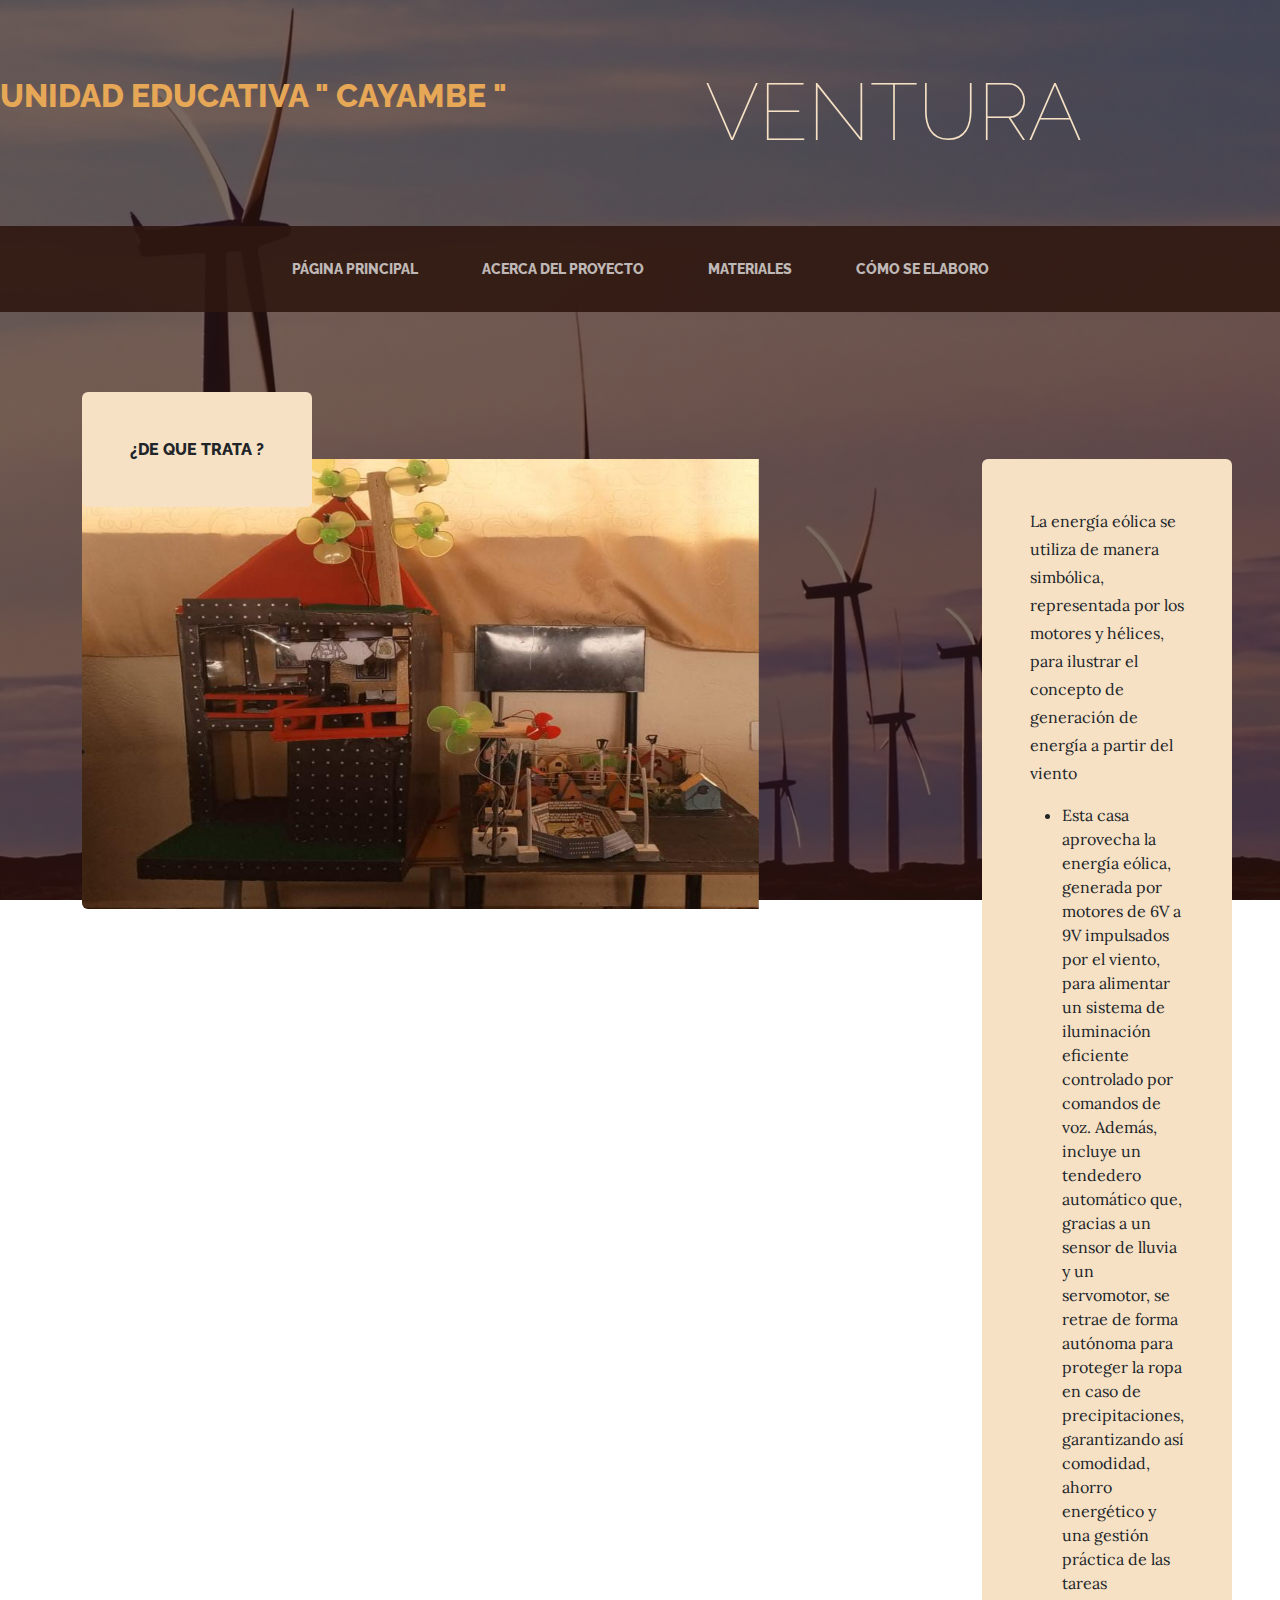
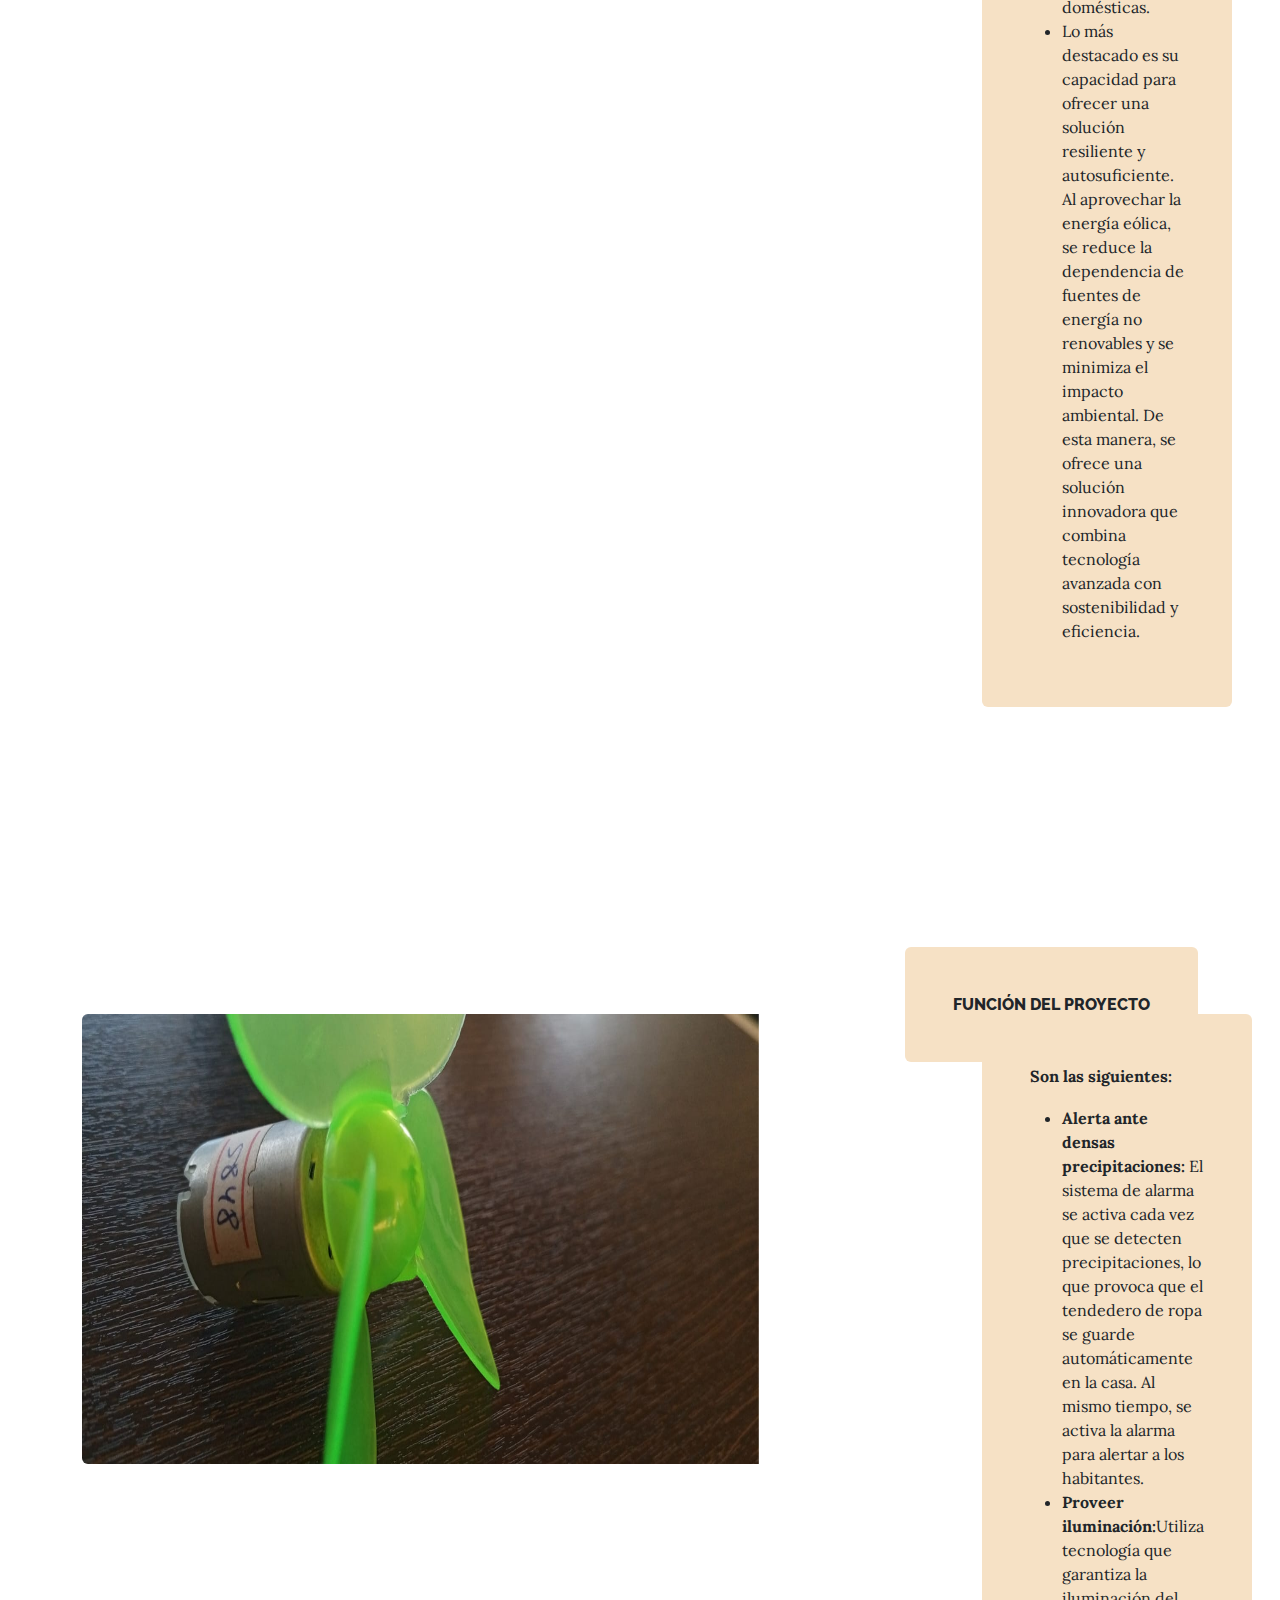
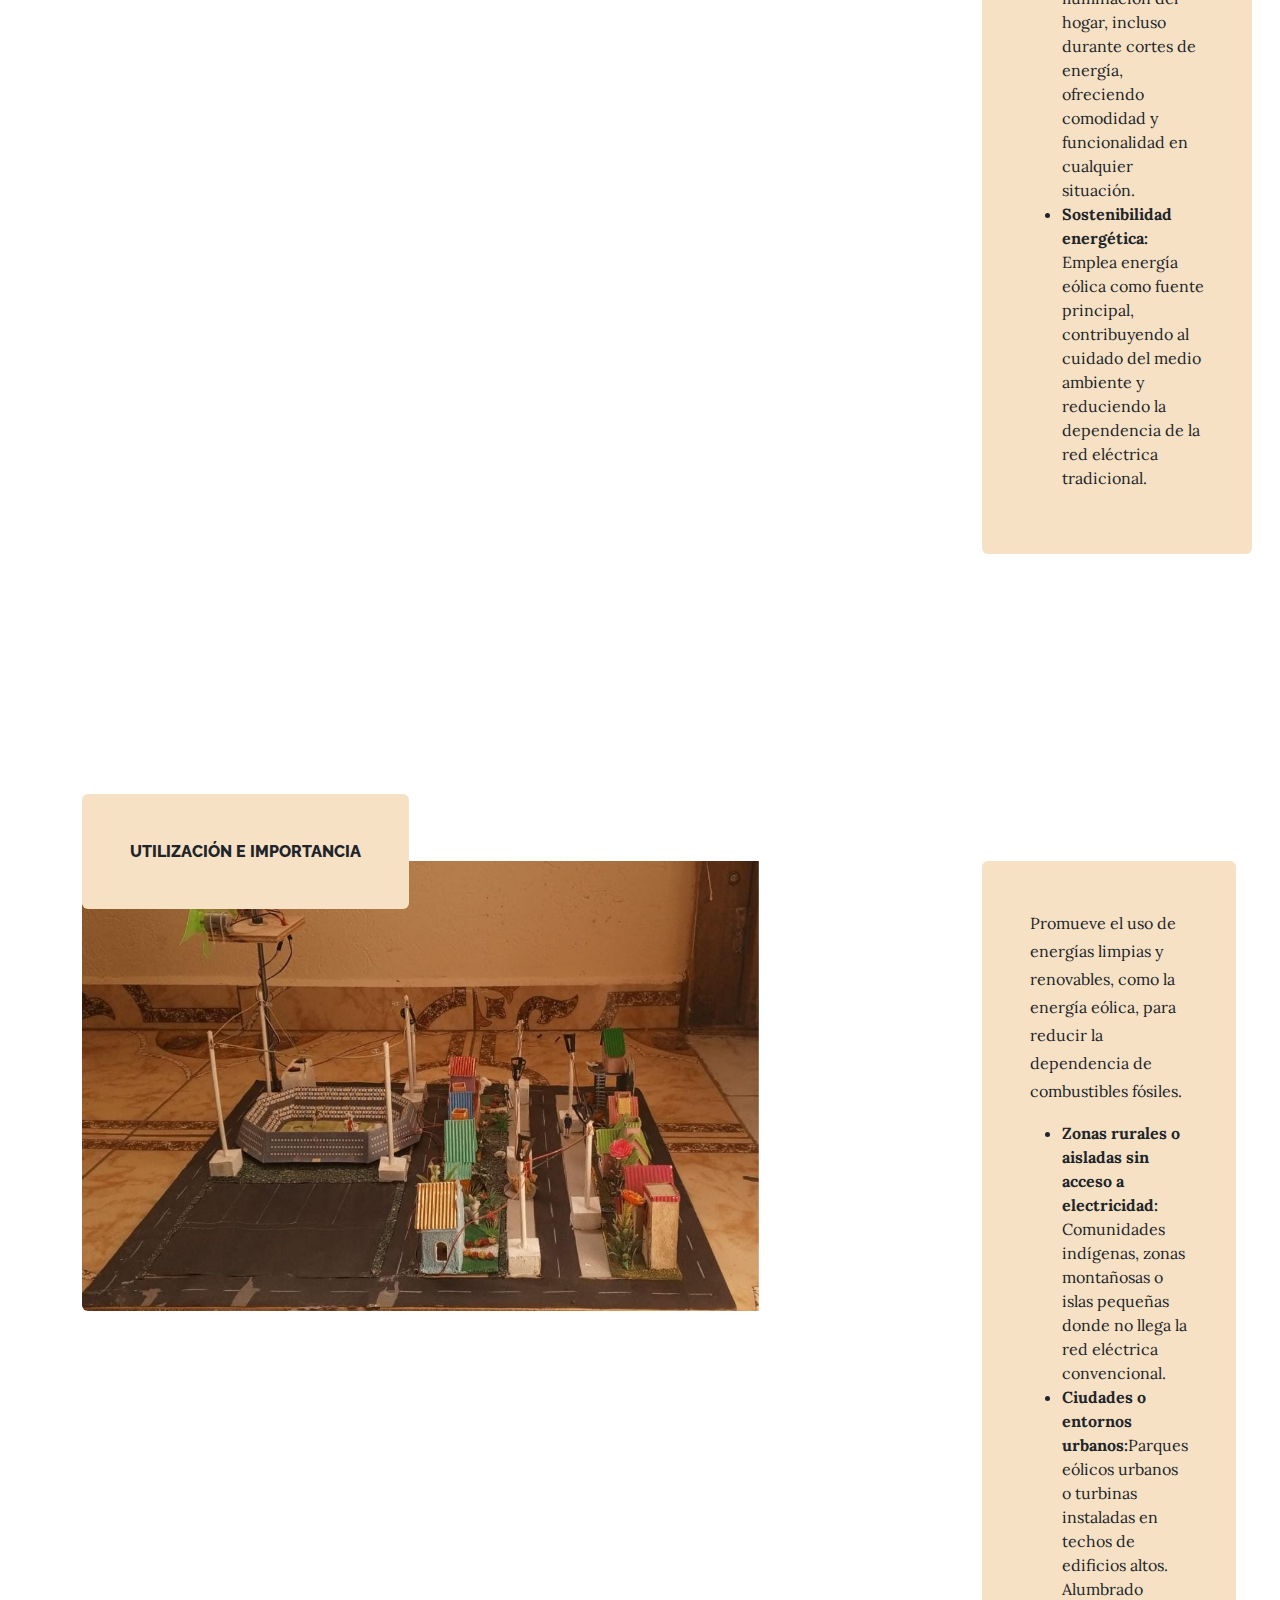
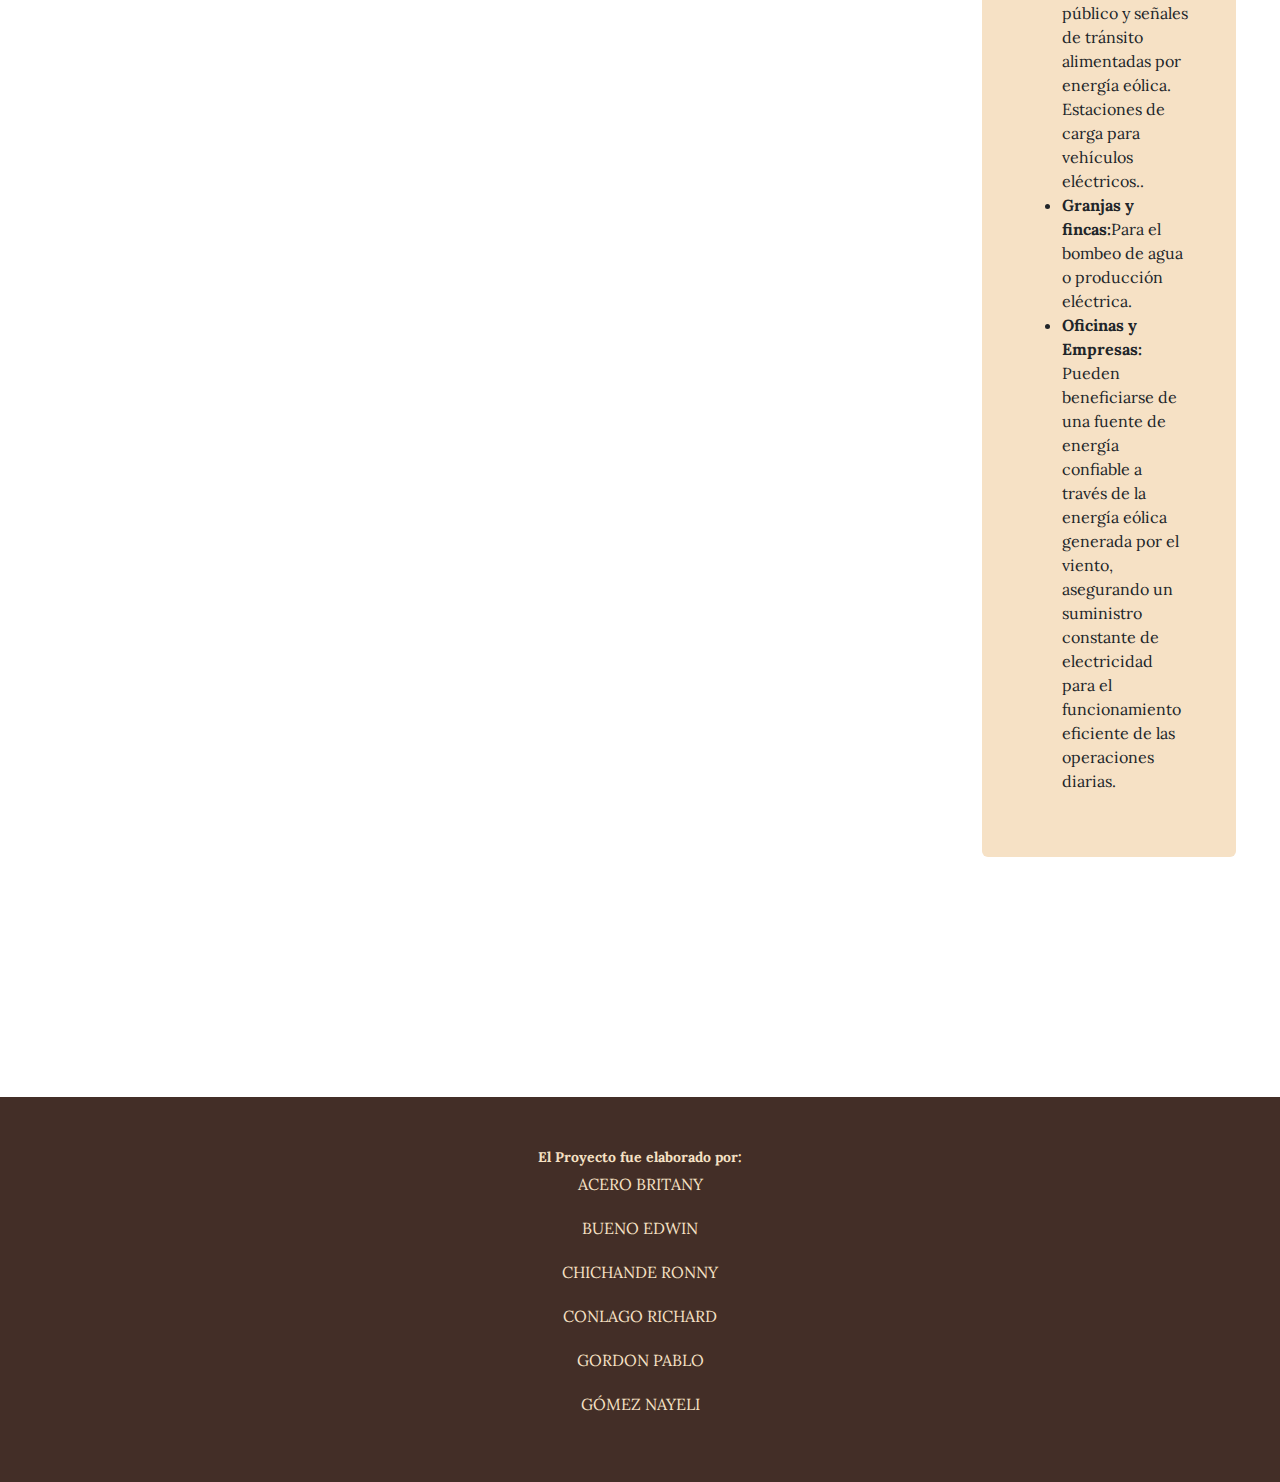
==== acercapro.html @ 174b5fbc "Add files via upload" ====
<!DOCTYPE html>
<html lang="en">
    <head>
        <meta charset="utf-8" />
        <meta name="viewport" content="width=device-width, initial-scale=1, shrink-to-fit=no" />
        <meta name="description" content="" />
        <meta name="author" content="" />
        <title>Acerca del proyecto</title>
        <link rel="icon" type="image/x-icon" href="assets/favicon.ico" />
        <!-- Google fonts-->
        <link href="https://fonts.googleapis.com/css?family=Raleway:100,100i,200,200i,300,300i,400,400i,500,500i,600,600i,700,700i,800,800i,900,900i" rel="stylesheet" />
        <link href="https://fonts.googleapis.com/css?family=Lora:400,400i,700,700i" rel="stylesheet" />
        <!-- Core theme CSS (includes Bootstrap)-->
        <link href="css/styles.css" rel="stylesheet" />
    </head>
    <body>
        <header>
            <h1 class="site-heading text-center text-faded d-none d-lg-block">
                
                <span class="site-heading-upper text-primary mb-3">UNIDAD EDUCATIVA " CAYAMBE "</span>
                <span class="site-heading-lower">VENTURA</span>
               
                
            </h1>
        </header>
        <!-- Navigation-->
        <nav class="navbar navbar-expand-lg navbar-dark py-lg-4" id="mainNav">
            <div class="container">
                <a class="navbar-brand text-uppercase fw-bold d-lg-none" href="index.html">Acerca del Proyecto</a>
                <button class="navbar-toggler" type="button" data-bs-toggle="collapse" data-bs-target="#navbarSupportedContent" aria-controls="navbarSupportedContent" aria-expanded="false" aria-label="Toggle navigation"><span class="navbar-toggler-icon"></span></button>
                <div class="collapse navbar-collapse" id="navbarSupportedContent">
                    <ul class="navbar-nav mx-auto">
                        <li class="nav-item px-lg-4"><a class="nav-link text-uppercase" href="index.html">Página Principal</a></li>
                        <li class="nav-item px-lg-4"><a class="nav-link text-uppercase" href="acercapro.html">Acerca del Proyecto</a></li>
                        <li class="nav-item px-lg-4"><a class="nav-link text-uppercase" href="materiales.html">Materiales</a></li>
                        <li class="nav-item px-lg-4"><a class="nav-link text-uppercase" href="elaboracion.html">Cómo se elaboro</a></li>
                    </ul>
                </div>
            </div>
        </nav>
        
        <section class="page-section">
            <div class="container">
                <div class="product-item">
                    <div class="product-item-title d-flex">
                        <div class="bg-faded p-5 d-flex me-auto rounded">
                            <h2 class="section-heading mb-0">
                                <span class="section-heading-upper">¿DE QUE TRATA ?</span>
                                
                            </h2>
                        </div>
                    </div>
                    <img class="product-item-img mx-auto d-flex rounded img-fluid mb-3 mb-lg-0" src="assets/img/casa terminada.jpg"..." />
                    <div class="product-item-description d-flex ms-auto">
                        <div class="bg-faded p-5 rounded"><p class="mb-0">
                            <p>La energía eólica se utiliza de manera simbólica, representada por los motores y hélices, para ilustrar el concepto de generación de energía a partir del viento
                                
                            </p> 
                           
                        <ul class="details">
                            
                            <p>
                            <li> Esta casa aprovecha la energía eólica, generada por motores de 6V a 9V impulsados por el viento, para alimentar un sistema de iluminación eficiente controlado por comandos de voz. Además, incluye un tendedero automático que, gracias a un sensor de lluvia y un servomotor, se retrae de forma autónoma para proteger la ropa en caso de precipitaciones, garantizando así comodidad, ahorro energético y una gestión práctica de las tareas domésticas.</li>                
                               <li>Lo más destacado es su capacidad para ofrecer una solución resiliente y autosuficiente. Al aprovechar la energía eólica, se reduce la dependencia de fuentes de energía no renovables y se minimiza el impacto ambiental. De esta manera, se ofrece una solución innovadora que combina tecnología avanzada con sostenibilidad y eficiencia.
                            </li>
                        </ul></div>
                </div>
            </div>
        </section>
        <section class="page-section">
            <div class="container">
                <div class="product-item">
                    <div class="product-item-title d-flex">
                        <div class="bg-faded p-5 d-flex ms-auto rounded">
                            <h2 class="section-heading mb-0">
                                <span class="section-heading-upper">FUNCIÓN DEL PROYECTO</span>
                            </h2>
                        </div>
                    </div>
                    <img class="product-item-img mx-auto d-flex rounded img-fluid mb-3 mb-lg-0" src="assets/img/vu.jpeg" alt="..." />
                    <div class="product-item-description d-flex me-auto">
                        <div class="bg-faded p-5 rounded"><p class="mb-0"><p><strong> Son las siguientes:</strong></p>
                            
                            <ul class="details">
                                <li><strong>Alerta ante  densas precipitaciones:</strong> El sistema de alarma se activa cada vez que se detecten precipitaciones, lo que provoca que el tendedero de ropa se guarde automáticamente en la casa. Al mismo tiempo, se activa la alarma para alertar a los habitantes.</li>
                                <li><strong> Proveer iluminación:</strong>Utiliza tecnología que garantiza la iluminación del hogar, incluso durante cortes de energía, ofreciendo comodidad y funcionalidad en cualquier situación.</li>
                                <li><strong> Sostenibilidad energética:</strong> Emplea energía eólica como fuente principal, contribuyendo al cuidado del medio ambiente y reduciendo la dependencia de la red eléctrica tradicional.</li>
                            </ul>
                </div>
            </div>
        </section>
        <section class="page-section">
            <div class="container">
                <div class="product-item">
                    <div class="product-item-title d-flex">
                        <div class="bg-faded p-5 d-flex me-auto rounded">
                            <h2 class="section-heading mb-0">
                                <span class="section-heading-upper">UTILIZACIÓN E IMPORTANCIA</span>
                                
                            </h2>
                        </div>
                    </div>
                    <img class="product-item-img mx-auto d-flex rounded img-fluid mb-3 mb-lg-0" src="assets/img/ciudadma.jpeg" alt="..." />
                    <div class="product-item-description d-flex ms-auto">
                        <div class="bg-faded p-5 rounded"><p class="mb-0">
                            <p> Promueve el uso de energías limpias y renovables, como la energía eólica, para reducir la dependencia de combustibles fósiles.</p> 
                           
                        <ul class="details">
                            
                        <li><strong> Zonas rurales o aisladas sin acceso a electricidad: </strong> Comunidades indígenas, zonas montañosas o islas pequeñas donde no llega la red eléctrica convencional.
</li>
             <li> <strong> Ciudades o entornos urbanos:</strong>Parques eólicos urbanos o turbinas instaladas en techos de edificios altos.
                Alumbrado público y señales de tránsito alimentadas por energía eólica.
                
                Estaciones de carga para vehículos eléctricos..</li>
<li>  <strong> Granjas y fincas:</strong>Para  el bombeo de agua o producción eléctrica.</li>
        
<li><strong>  Oficinas y Empresas:</strong> Pueden beneficiarse de una fuente de energía confiable a través de la energía eólica generada por el viento, asegurando un suministro constante de electricidad para el funcionamiento eficiente de las operaciones diarias.</li>
</li>


</ul></div>
                </div>
            </div>
        </section>
        
        
        <footer class="footer text-faded text-center py-5">
            <div class="container"><p class="m-0 small"><strong>El Proyecto fue elaborado por:</strong><p>  ACERO BRITANY</p>

              <p> BUENO EDWIN </p>
                
                <p>CHICHANDE RONNY</p>
                
               <p> CONLAGO RICHARD</p>
                
                <p>GORDON PABLO</p>
                
                <p>GÓMEZ NAYELI</p></div>
        </footer>
        <!-- Bootstrap core JS-->
        <script src="https://cdn.jsdelivr.net/npm/bootstrap@5.2.3/dist/js/bootstrap.bundle.min.js"></script>
        <!-- Core theme JS-->
        <script src="js/scripts.js"></script>
    </body>
</html>
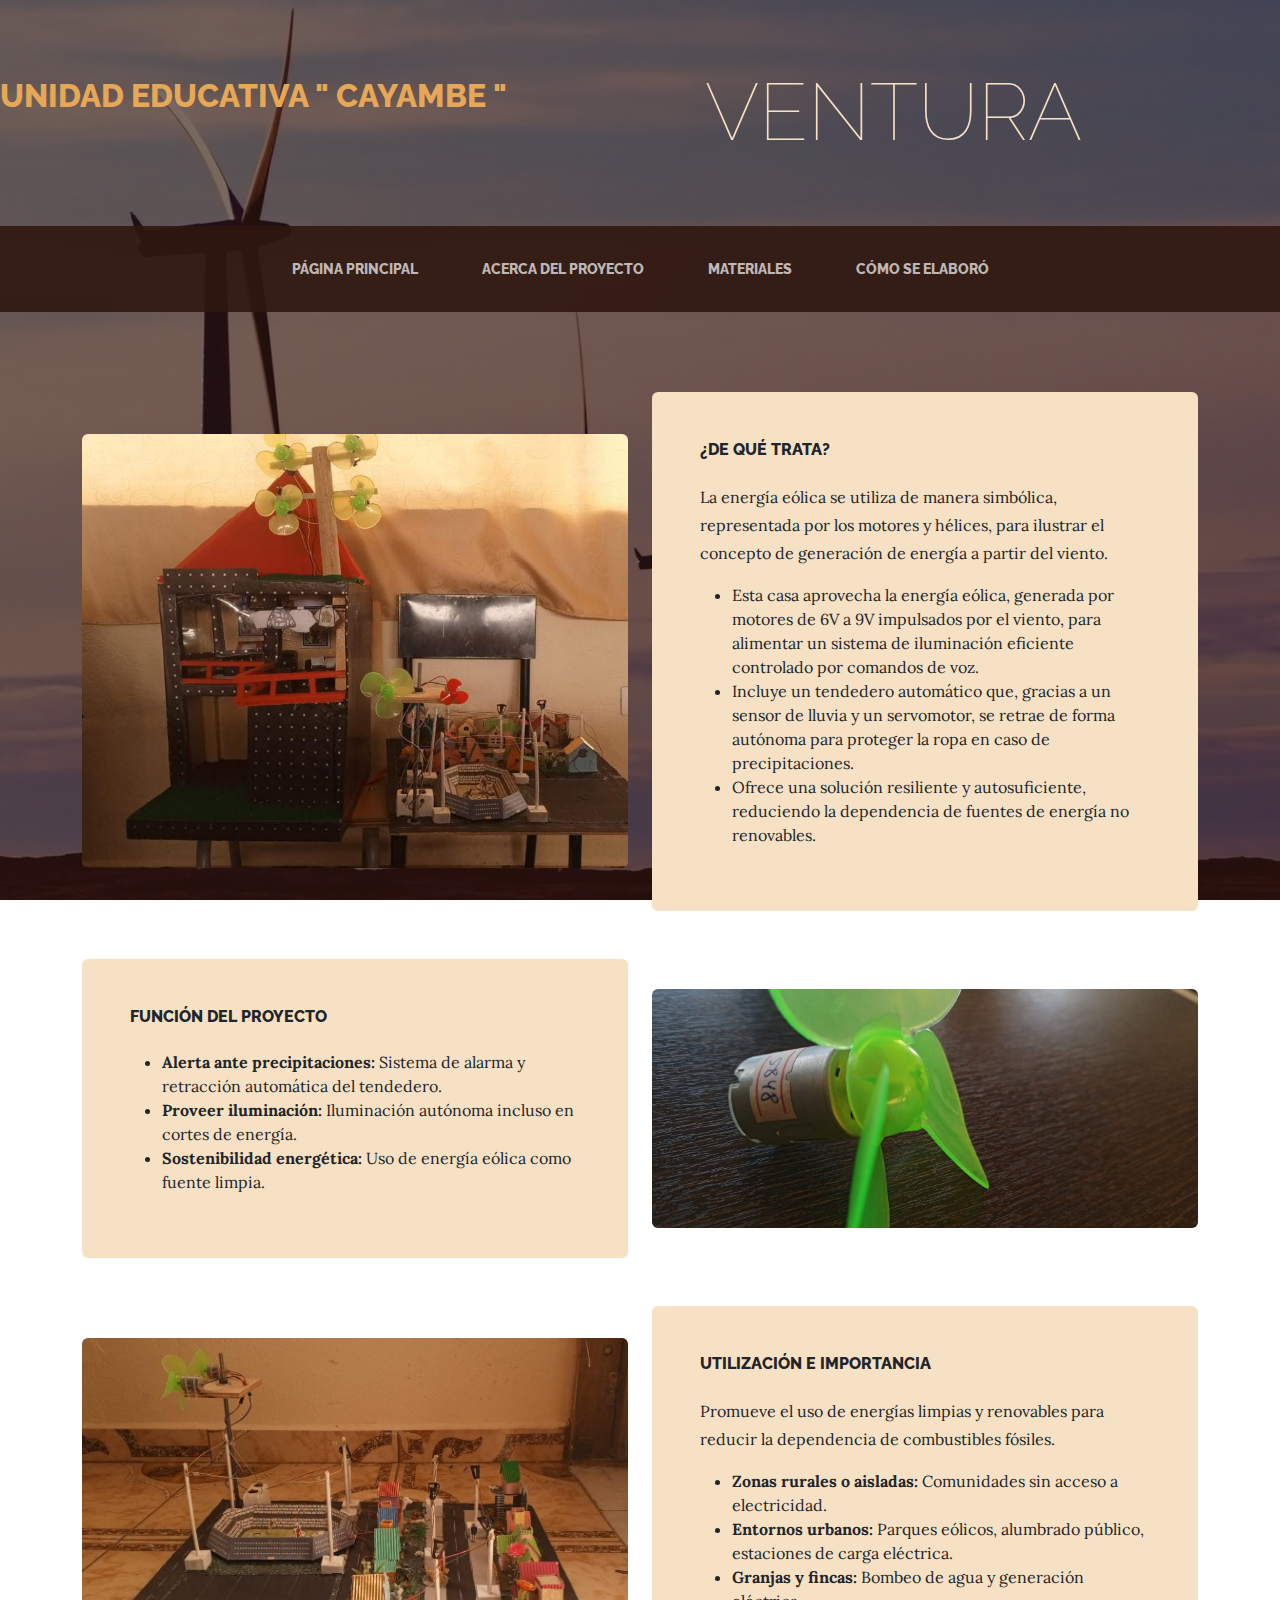
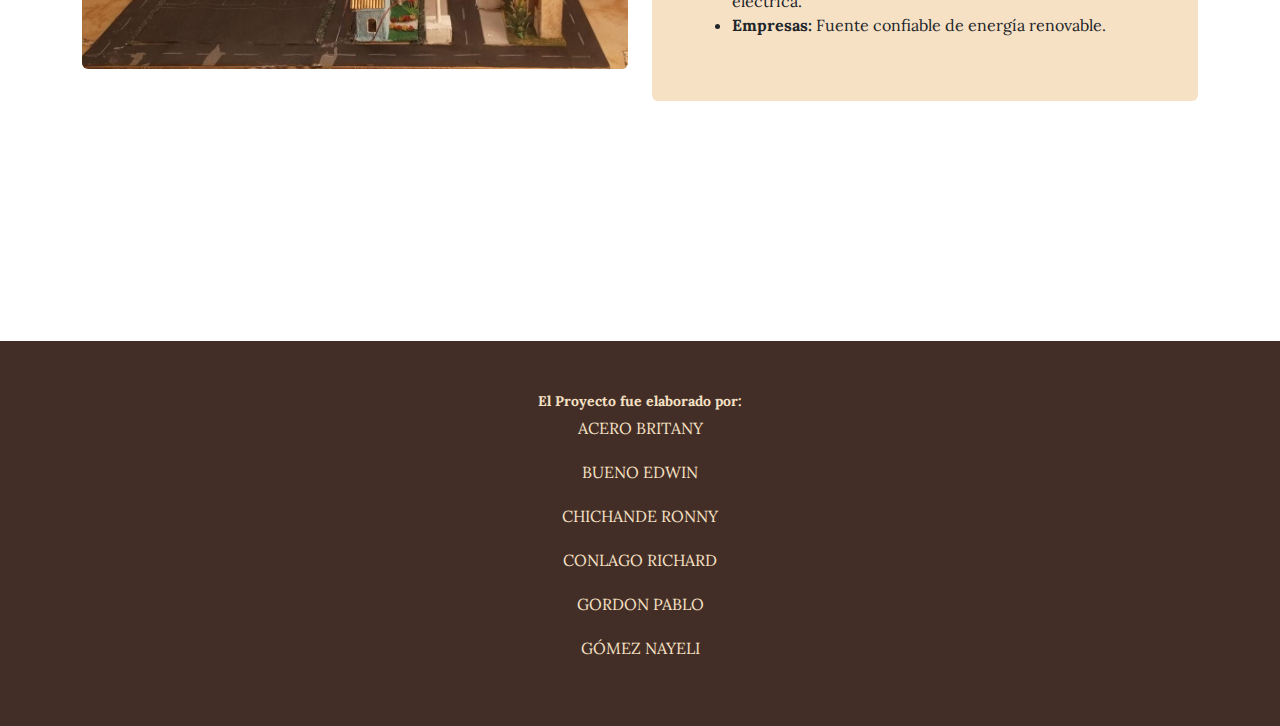
==== commit fe930aa6: "Add files via upload" ====
--- a/acercapro.html
+++ b/acercapro.html
@@ -7,23 +7,17 @@
         <meta name="author" content="" />
         <title>Acerca del proyecto</title>
         <link rel="icon" type="image/x-icon" href="assets/favicon.ico" />
-        <!-- Google fonts-->
         <link href="https://fonts.googleapis.com/css?family=Raleway:100,100i,200,200i,300,300i,400,400i,500,500i,600,600i,700,700i,800,800i,900,900i" rel="stylesheet" />
         <link href="https://fonts.googleapis.com/css?family=Lora:400,400i,700,700i" rel="stylesheet" />
-        <!-- Core theme CSS (includes Bootstrap)-->
         <link href="css/styles.css" rel="stylesheet" />
     </head>
     <body>
         <header>
             <h1 class="site-heading text-center text-faded d-none d-lg-block">
-                
                 <span class="site-heading-upper text-primary mb-3">UNIDAD EDUCATIVA " CAYAMBE "</span>
                 <span class="site-heading-lower">VENTURA</span>
-               
-                
             </h1>
         </header>
-        <!-- Navigation-->
         <nav class="navbar navbar-expand-lg navbar-dark py-lg-4" id="mainNav">
             <div class="container">
                 <a class="navbar-brand text-uppercase fw-bold d-lg-none" href="index.html">Acerca del Proyecto</a>
@@ -33,114 +27,80 @@
                         <li class="nav-item px-lg-4"><a class="nav-link text-uppercase" href="index.html">Página Principal</a></li>
                         <li class="nav-item px-lg-4"><a class="nav-link text-uppercase" href="acercapro.html">Acerca del Proyecto</a></li>
                         <li class="nav-item px-lg-4"><a class="nav-link text-uppercase" href="materiales.html">Materiales</a></li>
-                        <li class="nav-item px-lg-4"><a class="nav-link text-uppercase" href="elaboracion.html">Cómo se elaboro</a></li>
+                        <li class="nav-item px-lg-4"><a class="nav-link text-uppercase" href="elaboracion.html">Cómo se elaboró</a></li>
                     </ul>
                 </div>
             </div>
         </nav>
-        
+
         <section class="page-section">
             <div class="container">
-                <div class="product-item">
-                    <div class="product-item-title d-flex">
-                        <div class="bg-faded p-5 d-flex me-auto rounded">
-                            <h2 class="section-heading mb-0">
-                                <span class="section-heading-upper">¿DE QUE TRATA ?</span>
-                                
-                            </h2>
+                <div class="row align-items-center mb-5">
+                    <div class="col-lg-6">
+                        <img src="assets/img/casa terminada.jpg" alt="Casa terminada" class="img-fluid rounded">
+                    </div>
+                    <div class="col-lg-6">
+                        <div class="bg-faded p-5 rounded">
+                            <h2 class="section-heading mb-4"><span class="section-heading-upper">¿DE QUÉ TRATA?</span></h2>
+                            <p>La energía eólica se utiliza de manera simbólica, representada por los motores y hélices, para ilustrar el concepto de generación de energía a partir del viento.</p>
+                            <ul>
+                                <li>Esta casa aprovecha la energía eólica, generada por motores de 6V a 9V impulsados por el viento, para alimentar un sistema de iluminación eficiente controlado por comandos de voz.</li>
+                                <li>Incluye un tendedero automático que, gracias a un sensor de lluvia y un servomotor, se retrae de forma autónoma para proteger la ropa en caso de precipitaciones.</li>
+                                <li>Ofrece una solución resiliente y autosuficiente, reduciendo la dependencia de fuentes de energía no renovables.</li>
+                            </ul>
                         </div>
                     </div>
-                    <img class="product-item-img mx-auto d-flex rounded img-fluid mb-3 mb-lg-0" src="assets/img/casa terminada.jpg"..." />
-                    <div class="product-item-description d-flex ms-auto">
-                        <div class="bg-faded p-5 rounded"><p class="mb-0">
-                            <p>La energía eólica se utiliza de manera simbólica, representada por los motores y hélices, para ilustrar el concepto de generación de energía a partir del viento
-                                
-                            </p> 
-                           
-                        <ul class="details">
-                            
-                            <p>
-                            <li> Esta casa aprovecha la energía eólica, generada por motores de 6V a 9V impulsados por el viento, para alimentar un sistema de iluminación eficiente controlado por comandos de voz. Además, incluye un tendedero automático que, gracias a un sensor de lluvia y un servomotor, se retrae de forma autónoma para proteger la ropa en caso de precipitaciones, garantizando así comodidad, ahorro energético y una gestión práctica de las tareas domésticas.</li>                
-                               <li>Lo más destacado es su capacidad para ofrecer una solución resiliente y autosuficiente. Al aprovechar la energía eólica, se reduce la dependencia de fuentes de energía no renovables y se minimiza el impacto ambiental. De esta manera, se ofrece una solución innovadora que combina tecnología avanzada con sostenibilidad y eficiencia.
-                            </li>
-                        </ul></div>
+                </div>
+
+                <div class="row align-items-center mb-5">
+                    <div class="col-lg-6 order-lg-2">
+                        <img src="assets/img/vu.jpeg" alt="Funcionamiento" class="img-fluid rounded">
+                    </div>
+                    <div class="col-lg-6 order-lg-1">
+                        <div class="bg-faded p-5 rounded">
+                            <h2 class="section-heading mb-4"><span class="section-heading-upper">FUNCIÓN DEL PROYECTO</span></h2>
+                            <ul>
+                                <li><strong>Alerta ante precipitaciones:</strong> Sistema de alarma y retracción automática del tendedero.</li>
+                                <li><strong>Proveer iluminación:</strong> Iluminación autónoma incluso en cortes de energía.</li>
+                                <li><strong>Sostenibilidad energética:</strong> Uso de energía eólica como fuente limpia.</li>
+                            </ul>
+                        </div>
+                    </div>
+                </div>
+
+                <div class="row align-items-center">
+                    <div class="col-lg-6">
+                        <img src="assets/img/ciudadma.jpeg" alt="Importancia" class="img-fluid rounded">
+                    </div>
+                    <div class="col-lg-6">
+                        <div class="bg-faded p-5 rounded">
+                            <h2 class="section-heading mb-4"><span class="section-heading-upper">UTILIZACIÓN E IMPORTANCIA</span></h2>
+                            <p>Promueve el uso de energías limpias y renovables para reducir la dependencia de combustibles fósiles.</p>
+                            <ul>
+                                <li><strong>Zonas rurales o aisladas:</strong> Comunidades sin acceso a electricidad.</li>
+                                <li><strong>Entornos urbanos:</strong> Parques eólicos, alumbrado público, estaciones de carga eléctrica.</li>
+                                <li><strong>Granjas y fincas:</strong> Bombeo de agua y generación eléctrica.</li>
+                                <li><strong>Empresas:</strong> Fuente confiable de energía renovable.</li>
+                            </ul>
+                        </div>
+                    </div>
                 </div>
             </div>
         </section>
-        <section class="page-section">
+
+        <footer class="footer text-faded text-center py-5">
             <div class="container">
-                <div class="product-item">
-                    <div class="product-item-title d-flex">
-                        <div class="bg-faded p-5 d-flex ms-auto rounded">
-                            <h2 class="section-heading mb-0">
-                                <span class="section-heading-upper">FUNCIÓN DEL PROYECTO</span>
-                            </h2>
-                        </div>
-                    </div>
-                    <img class="product-item-img mx-auto d-flex rounded img-fluid mb-3 mb-lg-0" src="assets/img/vu.jpeg" alt="..." />
-                    <div class="product-item-description d-flex me-auto">
-                        <div class="bg-faded p-5 rounded"><p class="mb-0"><p><strong> Son las siguientes:</strong></p>
-                            
-                            <ul class="details">
-                                <li><strong>Alerta ante  densas precipitaciones:</strong> El sistema de alarma se activa cada vez que se detecten precipitaciones, lo que provoca que el tendedero de ropa se guarde automáticamente en la casa. Al mismo tiempo, se activa la alarma para alertar a los habitantes.</li>
-                                <li><strong> Proveer iluminación:</strong>Utiliza tecnología que garantiza la iluminación del hogar, incluso durante cortes de energía, ofreciendo comodidad y funcionalidad en cualquier situación.</li>
-                                <li><strong> Sostenibilidad energética:</strong> Emplea energía eólica como fuente principal, contribuyendo al cuidado del medio ambiente y reduciendo la dependencia de la red eléctrica tradicional.</li>
-                            </ul>
-                </div>
+                <p class="m-0 small"><strong>El Proyecto fue elaborado por:</strong></p>
+                <p>ACERO BRITANY</p>
+                <p>BUENO EDWIN</p>
+                <p>CHICHANDE RONNY</p>
+                <p>CONLAGO RICHARD</p>
+                <p>GORDON PABLO</p>
+                <p>GÓMEZ NAYELI</p>
             </div>
-        </section>
-        <section class="page-section">
-            <div class="container">
-                <div class="product-item">
-                    <div class="product-item-title d-flex">
-                        <div class="bg-faded p-5 d-flex me-auto rounded">
-                            <h2 class="section-heading mb-0">
-                                <span class="section-heading-upper">UTILIZACIÓN E IMPORTANCIA</span>
-                                
-                            </h2>
-                        </div>
-                    </div>
-                    <img class="product-item-img mx-auto d-flex rounded img-fluid mb-3 mb-lg-0" src="assets/img/ciudadma.jpeg" alt="..." />
-                    <div class="product-item-description d-flex ms-auto">
-                        <div class="bg-faded p-5 rounded"><p class="mb-0">
-                            <p> Promueve el uso de energías limpias y renovables, como la energía eólica, para reducir la dependencia de combustibles fósiles.</p> 
-                           
-                        <ul class="details">
-                            
-                        <li><strong> Zonas rurales o aisladas sin acceso a electricidad: </strong> Comunidades indígenas, zonas montañosas o islas pequeñas donde no llega la red eléctrica convencional.
-</li>
-             <li> <strong> Ciudades o entornos urbanos:</strong>Parques eólicos urbanos o turbinas instaladas en techos de edificios altos.
-                Alumbrado público y señales de tránsito alimentadas por energía eólica.
-                
-                Estaciones de carga para vehículos eléctricos..</li>
-<li>  <strong> Granjas y fincas:</strong>Para  el bombeo de agua o producción eléctrica.</li>
-        
-<li><strong>  Oficinas y Empresas:</strong> Pueden beneficiarse de una fuente de energía confiable a través de la energía eólica generada por el viento, asegurando un suministro constante de electricidad para el funcionamiento eficiente de las operaciones diarias.</li>
-</li>
+        </footer>
 
-
-</ul></div>
-                </div>
-            </div>
-        </section>
-        
-        
-        <footer class="footer text-faded text-center py-5">
-            <div class="container"><p class="m-0 small"><strong>El Proyecto fue elaborado por:</strong><p>  ACERO BRITANY</p>
-
-              <p> BUENO EDWIN </p>
-                
-                <p>CHICHANDE RONNY</p>
-                
-               <p> CONLAGO RICHARD</p>
-                
-                <p>GORDON PABLO</p>
-                
-                <p>GÓMEZ NAYELI</p></div>
-        </footer>
-        <!-- Bootstrap core JS-->
         <script src="https://cdn.jsdelivr.net/npm/bootstrap@5.2.3/dist/js/bootstrap.bundle.min.js"></script>
-        <!-- Core theme JS-->
         <script src="js/scripts.js"></script>
     </body>
-</html>
+</html>